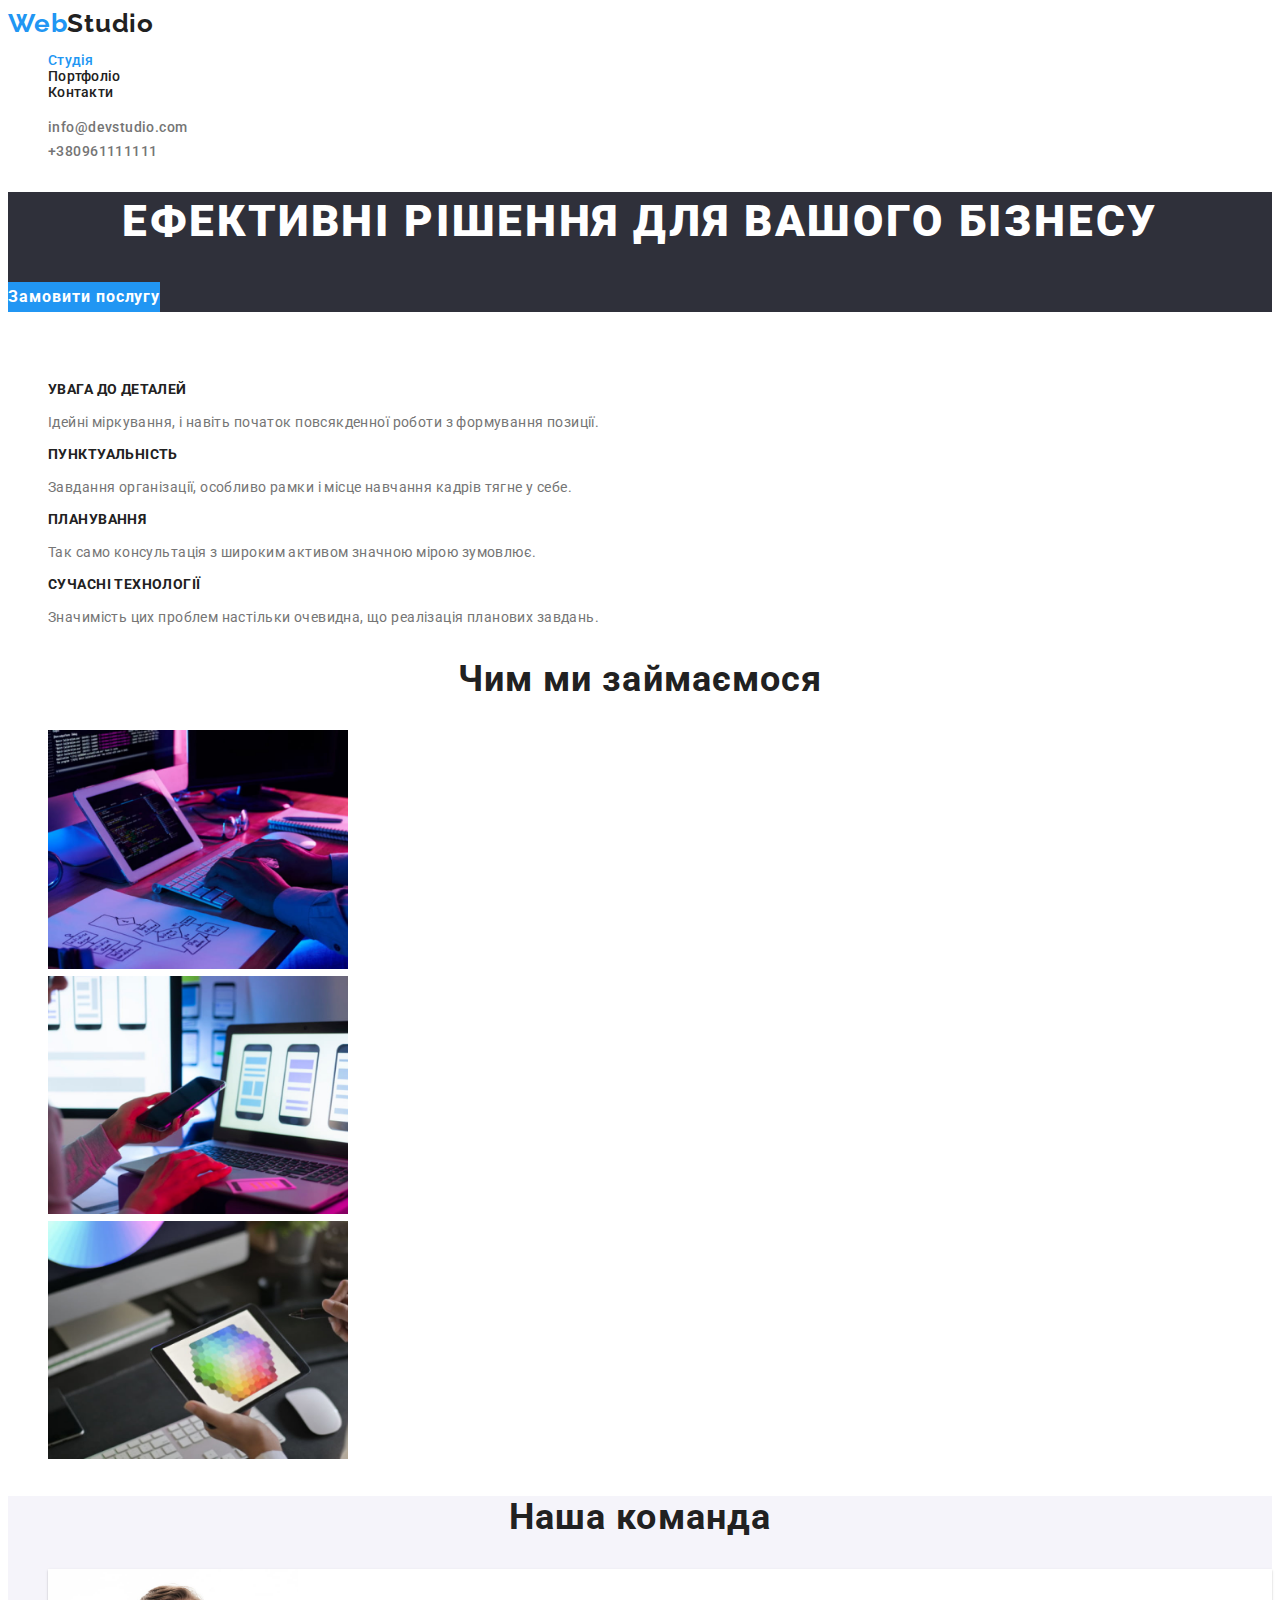
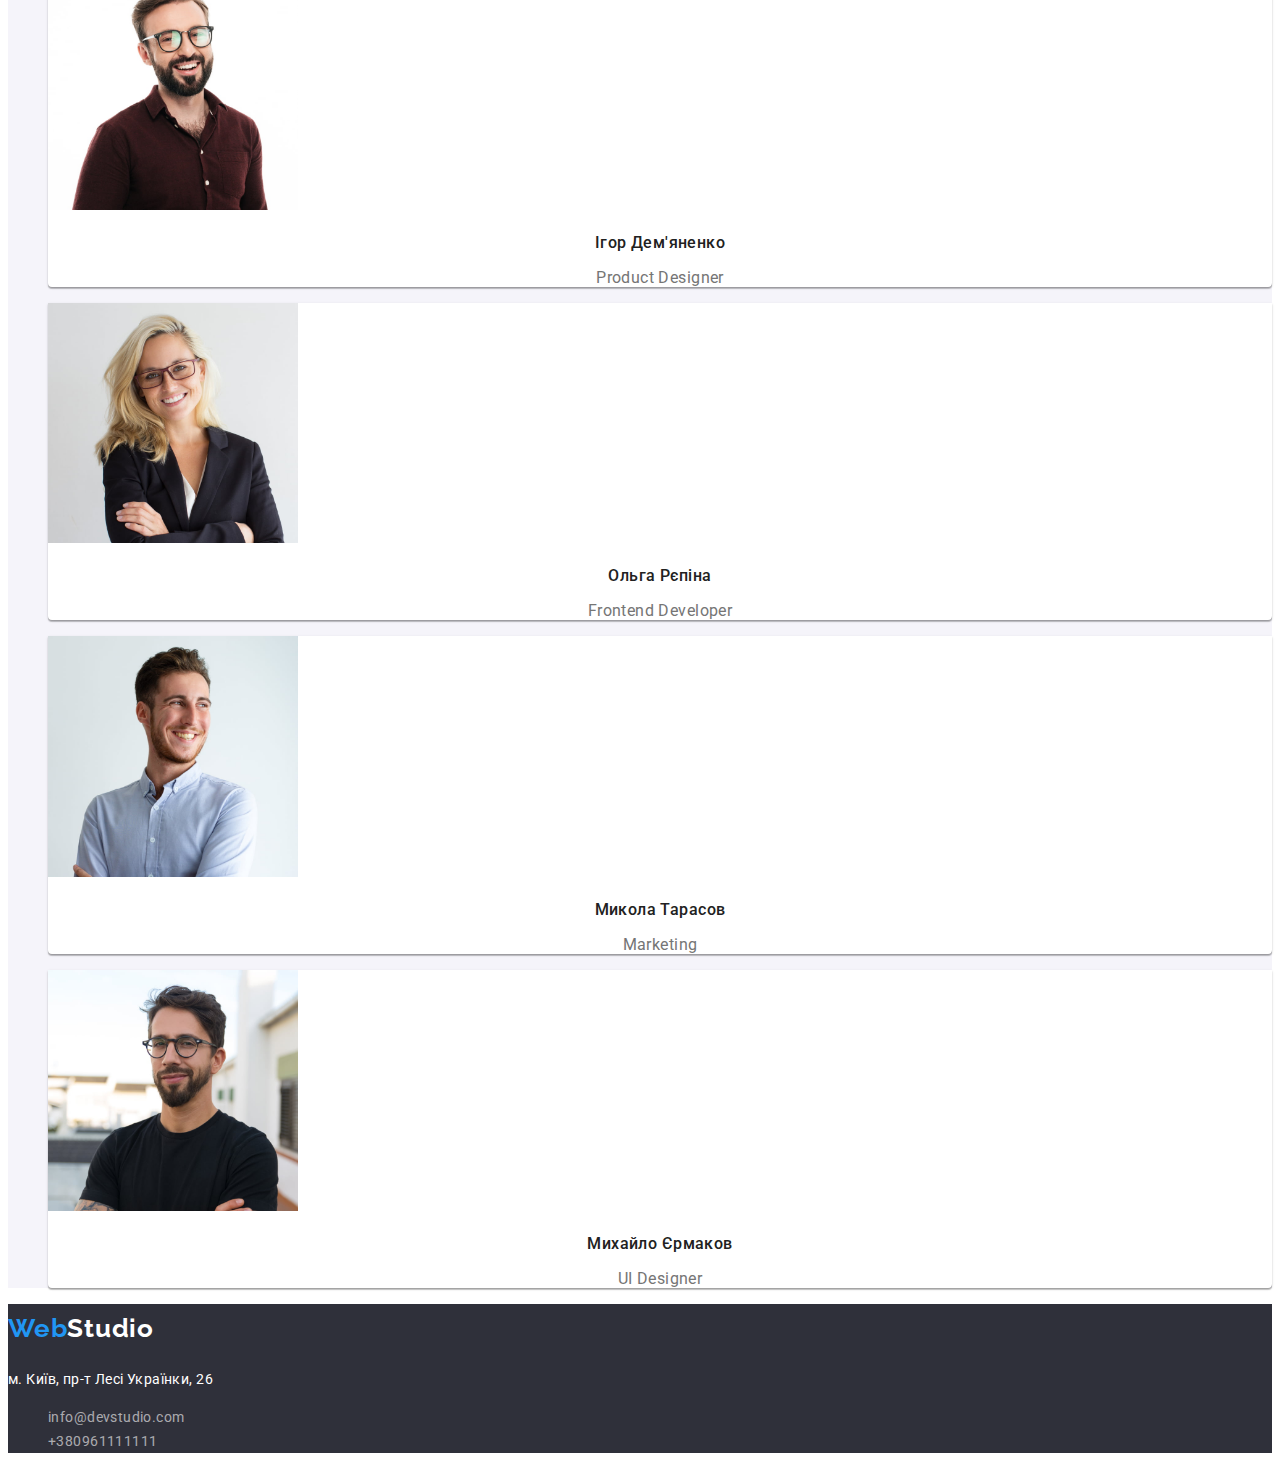
==== index.html @ 089029b8 "Initial commit" ====
<!DOCTYPE html>
<html lang="uk">
<head>
    <meta charset="UTF-8">
    <meta http-equiv="X-UA-Compatible" content="IE=edge">
    <meta name="viewport" content="width=device-width, initial-scale=1.0">
    <link rel="stylesheet" href="./css/styles.css">
    <link rel="preconnect" href="https://fonts.googleapis.com" />
    <link rel="preconnect" href="https://fonts.gstatic.com" crossorigin />
    <link
      href="https://fonts.googleapis.com/css2?family=Raleway:wght@700&family=Roboto:wght@400;500;700;900&display=swap"
      rel="stylesheet"/>
    <title>WebStudio</title>
</head>
<body class="page">
    <!--шапка сторінки-->
<header class="header">
    <nav class="main-nav">
    <a class="logo links" href="./index.html"><span class="logo-span links">Web</span>Studio</a>

    <!-- верхнє меню-->
    <ul class="list link">
     <li class="list-item"><a class="list-item-link-s" href="./index.html">Студія</a></li>   
     <li class="list-item"><a class="list-item-link" href="./portfolio.html">Портфоліо</a></li>  
     <li class="list-item"><a class="list-item-link" href="">Контакти</a></li>  
    </ul>
    </nav>
    <ul class="list link">
        <li><a class="mail" href="mailto:info@devstudio.com">info@devstudio.com</a></li>
        <li><a class="tel" href="tel:+380961111111">+380961111111</a></li>
    </ul>
</header>
   <!-- замовити послугу-->
<main>
    <section class="hero">
            <h1 class="main-title">Ефективні рішення для вашого бізнесу</h1>
            <button class="btn-hero" type="button">Замовити послугу</button>
    </section>
   
   <!-- плюси-->
   <section class="benefits">
    <h2 class="section-title">Плюси</h2>
   <ul class="list">
    <li class="list-item">
        <h3 class="benefits-title">УВАГА ДО ДЕТАЛЕЙ</h3>
        <p class="text">Ідейні міркування, і навіть початок повсякденної роботи з формування позиції.</p></li>  
    <li class="list-item">
        <h3 class="benefits-title">ПУНКТУАЛЬНІСТЬ</h3>
        <p class="text">Завдання організації, особливо рамки і місце навчання кадрів тягне у себе.</p></li>  
    <li class="list-item">
        <h3 class="benefits-title">ПЛАНУВАННЯ</h3>
        <p class="text">Так само консультація з широким активом значною мірою зумовлює.</p></li> 
    <li class="list-item">
        <h3 class="benefits-title">СУЧАСНІ ТЕХНОЛОГІЇ</h3>
        <p class="text">Значимість цих проблем настільки очевидна, що реалізація планових завдань.</p></li> 
   </ul>
   </section>
   <!-- чим ми займаємося-->
   <section class="work">
    <h2 class="work-title">Чим ми займаємося</h2>
    <ul class="list">
        <li class="list-img"><img src="./images/image(11).jpg" alt="Технології тест-дизайну" width="300"></li>
        <li class="list-img"><img src="./images/image(22).jpg" alt="Мобільні додатки" width="300"></li>
        <li class="list-img"><img src="./images/image(33).jpg" alt="Веб-дизайн" width="300"></li>
    </ul>
   </section>

   <!--наша команда-->
   <section class="team">
   <h2 class="team-title">Наша команда</h2>
   <ul class="list">
    <li class="list-item-team"><img src="./images/image(3).jpg" alt="Product Designer" width="250">
        <h3 class="name">Ігор Дем'яненко</h3>
        <p class="specialty" lang="en">Product Designer</p>
    </li>
    <li class="list-item-team"><img src="./images/image(4).jpg" alt="Frontend Developer" width="250">
        <h3 class="name">Ольга Рєпіна</h3>
        <p class="specialty" lang="en">Frontend Developer</p>
    </li>
    <li class="list-item-team"><img src="./images/image(5).jpg" alt="Marketing" width="250">
        <h3 class="name">Микола Тарасов</h3>
        <p class="specialty" lang="en">Marketing</p>
    </li>
    <li class="list-item-team"><img src="./images/image(6).jpg" alt="UI Designer" width="250">
        <h3 class="name">Михайло Єрмаков</h3>
        <p class="specialty" lang="en">UI Designer</p>
    </li>
   </ul>
   </section>
</main>

   <footer class="footer">
    <a class="logo-footer links" href="./index.html"><span class="logo-span links">Web</span>Studio</a>
    <address class="address">
        <p class="address-map"> м. Київ, пр-т Лесі Українки, 26</p>
    <ul class="list footer">
        <li><a class="mail-footer links" href="mailto:info@devstudio.com">info@devstudio.com</a></li>
        <li><a class="tel-footer links" href="tel:+380961111111">+380961111111</a></li>
    </ul>
   </address>
   </footer>
   
</body>
</html>
---- css/styles.css ----
:root {
    /* Fonts */
    --main-font: "Roboto", sans-serif;
    --secondary-font: "Raleway", sans-serif;


    /* Text colors */
    --main-txt-cl: #757575;
    --main-title-cl: #212121;
    --light-txt-cl: #ffffff99;
    --span-txt-cl: #2196F3;
    --hero-txt-cl: #ffffff;
    --poster-txt-cl: #212121;
    --footer-txt-cl: rgba(255, 255, 255, 0.6);

    /* Background colors */
    --main-bg-cl: #2F303A;
    --span-bg-cl: #2196F3;
    --light-bg-cl: #F5F4FA;
    --card-bg-cl: #ffffff;
    --body-bg-cl: #F5F5F5;

    /* Other */

}

.page {
    font-family: var(--main-font);
    color: var(--main-txt-cl);
    font-size: 14px;
    line-height: calc(24 / 14);
    letter-spacing: 0.03em;
    text-decoration: none;
}

/* шапка сторінки */
.main-nav {
    font-weight: 500;
    font-size: 14px;
    line-height: 1.14;
    letter-spacing: 0.02em;
    color: var(--main-title-cl);
}

.logo {
    font-family: var(--secondary-font);
    font-weight: 700;
    font-size: 26px;
    line-height: 1.19;
    letter-spacing: 0.03em;
    color: var(--main-title-cl);
}

.logo-span {
    text-decoration: none;
    color: var(--span-txt-cl);
}

.link {
    text-decoration: none;
}

/* верхнє меню */
.list-nav {
    font-weight: 500;
    line-height: 1.14;
    letter-spacing: 0.02em;
}

.links {
    text-decoration: none;
}

.list-item-link {
    text-decoration: none;
    color: var(--main-title-cl);
}

.list-item-link-p {
    text-decoration: none;
    color: var(--span-txt-cl);
}

.list-item-link-s {
    text-decoration: none;
    color: var(--span-txt-cl);
}
.mail,
.tel {
    text-decoration: none;
    font-weight: 500;
    color: var(--main-txt-cl);
}

.mail:hover,
.mail:focus {
    color: var(--span-txt-cl);
}
.tel:hover,
.tel:focus {
    color: var(--span-txt-cl);
}

.current {
    color: var(--accent-txt-cl);
}

/* замовити послугу */
.hero {
    background-color: var(--main-bg-cl);
}

.main-title {
    font-weight: 900;
    font-size: 44px;
    line-height: 1.36;
    letter-spacing: 0.06em;
    text-align: center;
    text-transform: uppercase;
    color: var(--hero-txt-cl);
    cursor: pointer;
}

.btn-hero {
    background-color: var(--span-bg-cl);
    color: var(--hero-txt-cl);
    font-family: inherit;
    padding: 0;
    border: 0;
    font-weight: 700;
    font-size: 16px;
    line-height: 1.88;
    letter-spacing: 0.06em;
}

.btn:hover,
.btn:focus {
    background-color: var(--span-bg-cl);
}

/* плюси */
.benefits {
    text-transform: uppercase;
    color: var(--main-title-cl);
    background-color: var(--card-bg-cl);
}

.section-title {
    white-space: nowrap;
    clip-path: inset(100%);
    clip: rect(0 0 0 0);
    overflow: hidden;
}

.list-item {
    list-style-type: none;
}

.benefits-title {
    color: var(--main-title-cl);
    font-weight: 700;
    font-size: 14px;
    line-height: 1.14;
    letter-spacing: 0.03em;
    text-transform: uppercase;
}

.text {
    line-height: 1.5;
    letter-spacing: 0.03em;
    text-transform: none;
    color: var(--main-txt-cl);
}

/* чим ми займаємося */

.work-title {
    color: var(--main-title-cl);
    font-weight: 700;
    font-size: 36px;
    line-height: 1.17;
    text-align: center;
    letter-spacing: 0.03em;

}

/* наша команда */
.team {
    background-color: var(--light-bg-cl);
}

.team-title {
    color: var(--main-title-cl);
    font-weight: 700;
    font-size: 36px;
    line-height: 1.19;
    text-align: center;
    letter-spacing: 0.03em;
}

.list-item-team {
    box-shadow: 0px 1px 3px rgba(0, 0, 0, 0.12), 0px 1px 1px rgba(0, 0, 0, 0.14),
        0px 2px 1px rgba(0, 0, 0, 0.2);
    border-radius: 0px 0px 4px 4px;
    background-color: var(--card-bg-cl);
}

.name {
    color: var(--main-title-cl);
    font-weight: 500;
    font-size: 16px;
    line-height: 1.19;
    text-align: center;
}

.specialty {
    color: var(--main-txt-cl);
    font-size: 16px;
    text-align: center;
    line-height: 1.19;
}

/* footer*/
.footer {
    background-color: var(--main-bg-cl);
}

.logo-footer {
    color: var(--hero-txt-cl);
    font-family: var(--secondary-font);
    font-weight: 700;
    font-size: 26px;
    line-height: 1.9;
    letter-spacing: 0.03em;
}

.logo-span {
    color: var(--span-txt-cl);
}

.address {
    font-style: normal;
}

.list {
    list-style-type: none;
    text-decoration: none;
    color: var(--main-txt-cl);
}

.address-map {
    color: var(--hero-txt-cl);
}

.mail-footer,
.tel-footer {
    color: var(--footer-txt-cl);
}


/* Портфоліо*/

.portfolio-title {
    color: var(--main-title-cl);
    font-weight: 700;
    font-size: 18px;
    line-height: 2;
    letter-spacing: 0.06em;
}

.portfolio-card-txt {
    color: var(--main-txt-cl);
    font-size: 16px;
    line-height: 1.63;
    letter-spacing: 0.03em;
}

.portolio-btn {
    color: var(--poster-txt-cl);
    background-color: var(--light-bg-cl);
    border: none;
    font-family: inherit;
    line-height: 1.63;
    font-weight: 500;
    font-size: 16px;
    text-align: center;
    cursor: pointer;
    border: none;
}

.portolio-btn:hover,
.portolio-btn:focus {
    color: var(--hero-txt-cl);
    background-color: var(--span-bg-cl);
}

.link {
    text-decoration: none;
}
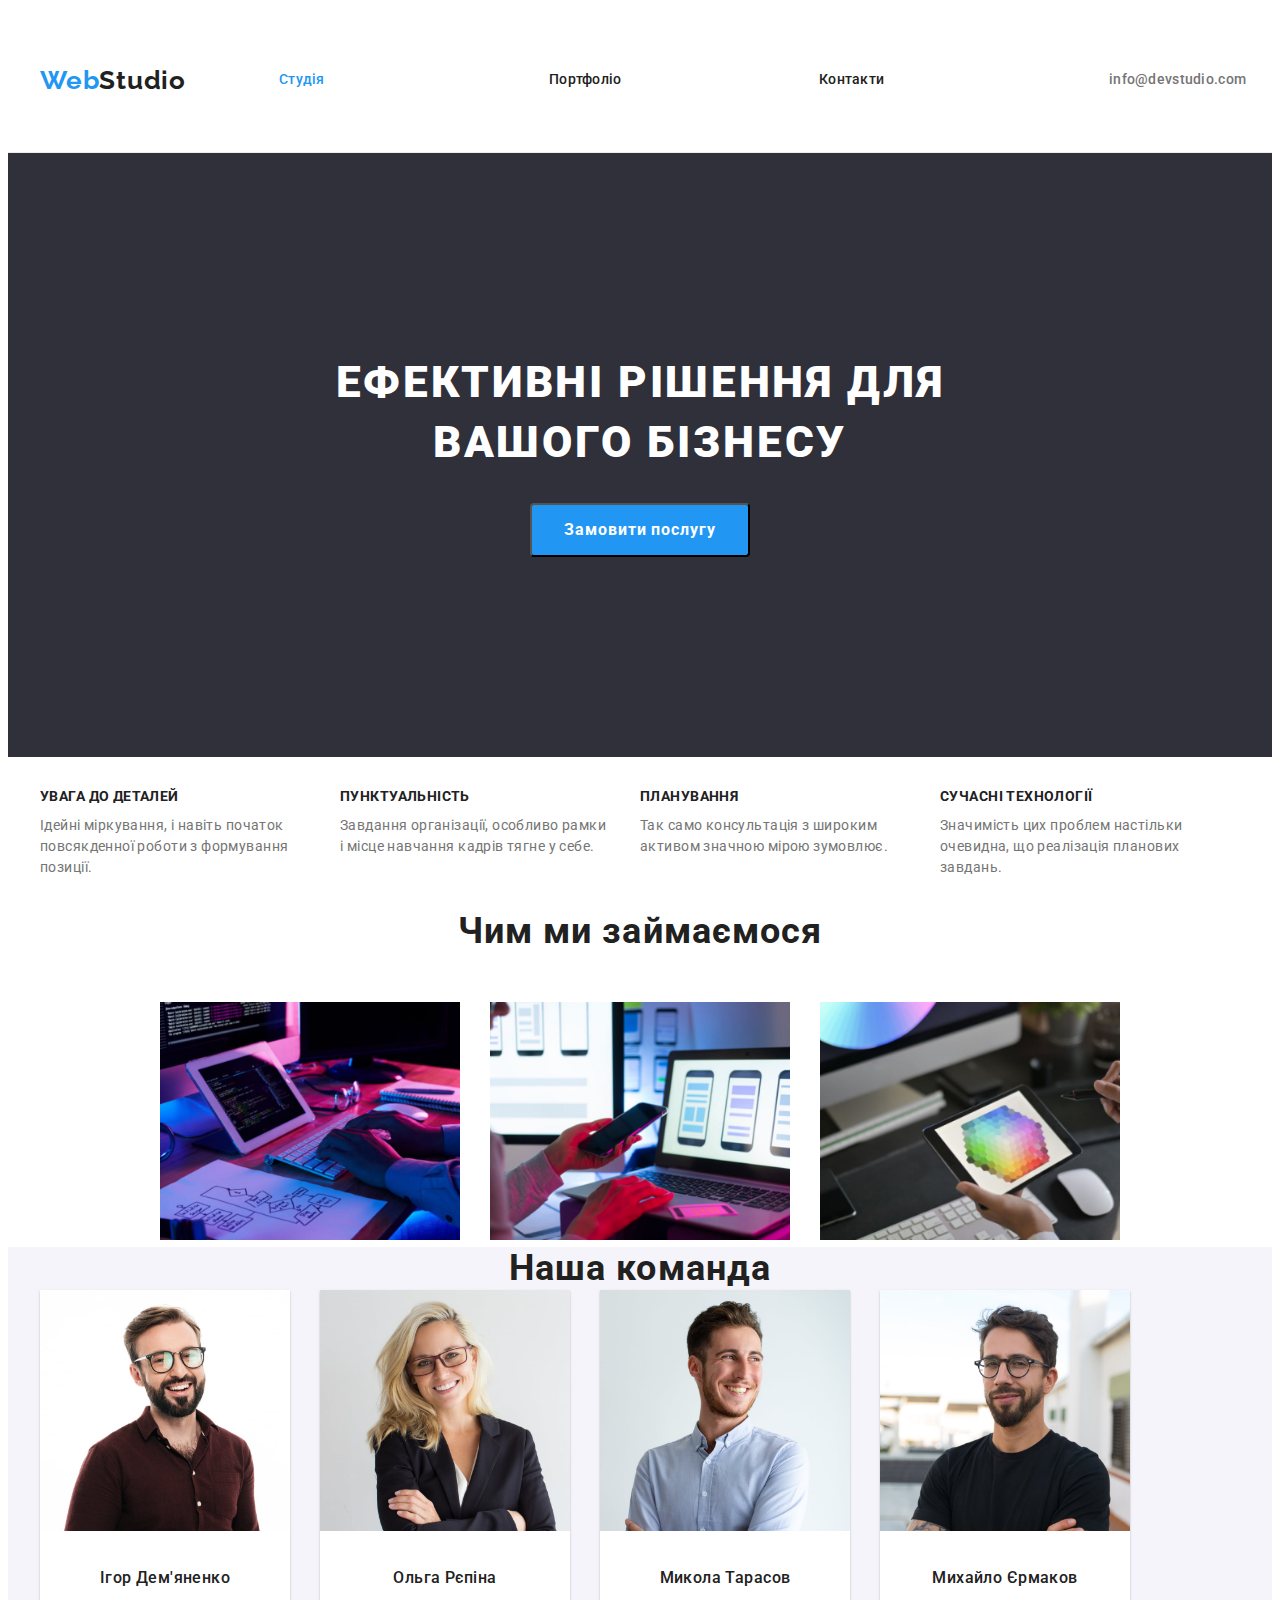
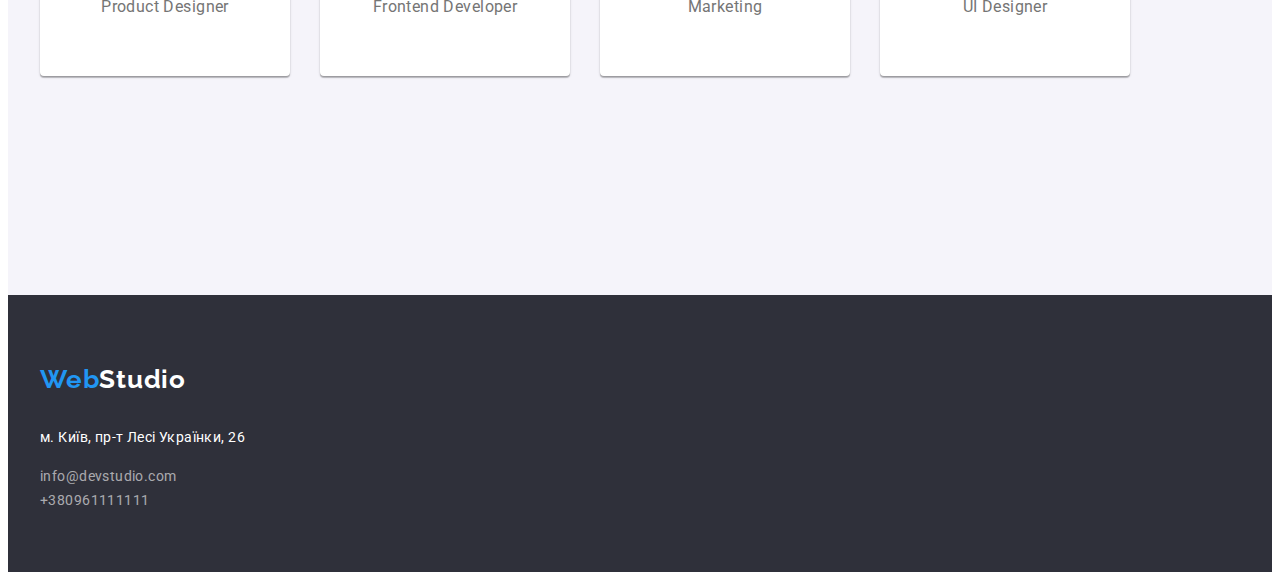
==== commit 0f5b4dba: "Add files via upload" ====
--- a/index.html
+++ b/index.html
@@ -15,32 +15,37 @@
 <body class="page">
     <!--шапка сторінки-->
 <header class="header">
+    <div class="container header-container">
     <nav class="main-nav">
-    <a class="logo links" href="./index.html"><span class="logo-span links">Web</span>Studio</a>
+    <a class="logo link" href="./index.html"><span class="logo-span link">Web</span>Studio</a>
 
     <!-- верхнє меню-->
-    <ul class="list link">
+    <ul class="list-nav link">
      <li class="list-item"><a class="list-item-link-s" href="./index.html">Студія</a></li>   
      <li class="list-item"><a class="list-item-link" href="./portfolio.html">Портфоліо</a></li>  
      <li class="list-item"><a class="list-item-link" href="">Контакти</a></li>  
     </ul>
     </nav>
-    <ul class="list link">
+    <ul class="list link header-link">
         <li><a class="mail" href="mailto:info@devstudio.com">info@devstudio.com</a></li>
         <li><a class="tel" href="tel:+380961111111">+380961111111</a></li>
     </ul>
+    </div>
 </header>
    <!-- замовити послугу-->
 <main>
     <section class="hero">
+        <div class="container hero-container">
             <h1 class="main-title">Ефективні рішення для вашого бізнесу</h1>
             <button class="btn-hero" type="button">Замовити послугу</button>
-    </section>
+        </div>
+        </section>
    
    <!-- плюси-->
    <section class="benefits">
-    <h2 class="section-title">Плюси</h2>
-   <ul class="list">
+    <div class="container">
+    <h2 hidden>Плюси</h2>
+    <ul class="benefits-list list">
     <li class="list-item">
         <h3 class="benefits-title">УВАГА ДО ДЕТАЛЕЙ</h3>
         <p class="text">Ідейні міркування, і навіть початок повсякденної роботи з формування позиції.</p></li>  
@@ -54,50 +59,65 @@
         <h3 class="benefits-title">СУЧАСНІ ТЕХНОЛОГІЇ</h3>
         <p class="text">Значимість цих проблем настільки очевидна, що реалізація планових завдань.</p></li> 
    </ul>
+   </div>
    </section>
    <!-- чим ми займаємося-->
    <section class="work">
+    <div class="container">
     <h2 class="work-title">Чим ми займаємося</h2>
-    <ul class="list">
+    <ul class="work-list list">
         <li class="list-img"><img src="./images/image(11).jpg" alt="Технології тест-дизайну" width="300"></li>
         <li class="list-img"><img src="./images/image(22).jpg" alt="Мобільні додатки" width="300"></li>
         <li class="list-img"><img src="./images/image(33).jpg" alt="Веб-дизайн" width="300"></li>
     </ul>
+    </div>
    </section>
 
    <!--наша команда-->
    <section class="team">
+   <div class="container team-container">
    <h2 class="team-title">Наша команда</h2>
-   <ul class="list">
+   <ul class="team-list list">
     <li class="list-item-team"><img src="./images/image(3).jpg" alt="Product Designer" width="250">
+    <div class="card">
         <h3 class="name">Ігор Дем'яненко</h3>
         <p class="specialty" lang="en">Product Designer</p>
+    </div>
     </li>
     <li class="list-item-team"><img src="./images/image(4).jpg" alt="Frontend Developer" width="250">
+    <div class="card">
         <h3 class="name">Ольга Рєпіна</h3>
         <p class="specialty" lang="en">Frontend Developer</p>
+    </div>
     </li>
     <li class="list-item-team"><img src="./images/image(5).jpg" alt="Marketing" width="250">
+    <div class="card">
         <h3 class="name">Микола Тарасов</h3>
         <p class="specialty" lang="en">Marketing</p>
+    </div>
     </li>
     <li class="list-item-team"><img src="./images/image(6).jpg" alt="UI Designer" width="250">
+    <div class="card">
         <h3 class="name">Михайло Єрмаков</h3>
         <p class="specialty" lang="en">UI Designer</p>
+    </div>
     </li>
    </ul>
+   </div>
    </section>
 </main>
 
    <footer class="footer">
-    <a class="logo-footer links" href="./index.html"><span class="logo-span links">Web</span>Studio</a>
+    <div class="container footer-container">
+    <a class="logo-footer link" href="./index.html"><span class="logo-span link">Web</span>Studio</a>
     <address class="address">
         <p class="address-map"> м. Київ, пр-т Лесі Українки, 26</p>
-    <ul class="list footer">
-        <li><a class="mail-footer links" href="mailto:info@devstudio.com">info@devstudio.com</a></li>
-        <li><a class="tel-footer links" href="tel:+380961111111">+380961111111</a></li>
+    <ul class="list-footer">
+        <li><a class="mail-footer link" href="mailto:info@devstudio.com">info@devstudio.com</a></li>
+        <li><a class="tel-footer link" href="tel:+380961111111">+380961111111</a></li>
     </ul>
    </address>
+   </div>
    </footer>
    
 </body>
--- a/css/styles.css
+++ b/css/styles.css
@@ -23,6 +23,17 @@
     /* Other */
 
 }
+/* Reset and General styles */
+h1,
+h2,
+h3,
+h4,
+p,
+ul {
+margin-top: 0;
+margin-bottom: 0;
+padding: 0;
+}
 
 .page {
     font-family: var(--main-font);
@@ -33,13 +44,32 @@
     text-decoration: none;
 }
 
+
 /* шапка сторінки */
+.header {
+    border-bottom: 1px solid #ECECEC;
+}
+
+.container {
+    width: 1200px;
+    padding: 0 15px 0 15px;
+    margin-left: auto;
+    margin-right: auto;
+}
+.header-container {
+    display: flex;
+    align-items: center;
+}
 .main-nav {
     font-weight: 500;
     font-size: 14px;
     line-height: 1.14;
     letter-spacing: 0.02em;
     color: var(--main-title-cl);
+    display: flex;
+    align-items: center;
+    margin-right: auto;
+    margin-left: 0;
 }
 
 .logo {
@@ -65,31 +95,66 @@
     font-weight: 500;
     line-height: 1.14;
     letter-spacing: 0.02em;
-}
-
-.links {
-    text-decoration: none;
-}
-
-.list-item-link {
-    text-decoration: none;
-    color: var(--main-title-cl);
-}
-
-.list-item-link-p {
-    text-decoration: none;
-    color: var(--span-txt-cl);
-}
-
-.list-item-link-s {
-    text-decoration: none;
-    color: var(--span-txt-cl);
-}
+    display: flex;
+    min-width: 45px;
+    margin-left: 93px;
+    margin-right: auto;
+}
+.list-nav link {
+    margin-right: 50px;
+}
+
+.header-link {
+    display: flex;
+    margin-right: 50px;
+}
+.list-item-link,
+.list-item-link-p,
+.list-item-link-s,
 .mail,
 .tel {
+  display: block;
+  padding-top: 32px;
+  padding-bottom: 32px;
+}
+
+.list {
+    list-style-type: none;
+}
+.list-item {
+    padding-top: 32px;
+    padding-bottom: 32px;
+}
+.list-item-link {
+    text-decoration: none;
+    color: var(--main-title-cl);
+    display: block;
+    align-items: center;
+}
+
+.list-item-link-p {
+    text-decoration: none;
+    color: var(--span-txt-cl);
+    display: block;
+    align-items: center;
+}
+
+.list-item-link-s {
+    text-decoration: none;
+    color: var(--span-txt-cl);
+    display: block;
+    align-items: center;
+}
+.mail,
+.tel {
     text-decoration: none;
     font-weight: 500;
     color: var(--main-txt-cl);
+    line-height: 1.14;
+    letter-spacing: 0.02em;
+    display: flex;
+    align-items: center;
+    margin: 20px;
 }
 
 .mail:hover,
@@ -106,8 +171,22 @@
 }
 
 /* замовити послугу */
+
+.section {
+    padding: 94px 0;
+    width: 100%;
+}
+
 .hero {
     background-color: var(--main-bg-cl);
+    padding-top: 200px;
+    padding-bottom: 200px;
+}
+
+.hero-container {
+    display: flex;
+    text-align: center;
+    flex-direction: column;
 }
 
 .main-title {
@@ -119,18 +198,30 @@
     text-transform: uppercase;
     color: var(--hero-txt-cl);
     cursor: pointer;
+    margin-top: 0;
+    margin-bottom: 30px;
+    width: 696px;
+    margin-left: auto;
+    margin-right: auto;
 }
 
 .btn-hero {
     background-color: var(--span-bg-cl);
     color: var(--hero-txt-cl);
     font-family: inherit;
-    padding: 0;
-    border: 0;
     font-weight: 700;
     font-size: 16px;
     line-height: 1.88;
     letter-spacing: 0.06em;
+    display: flex;
+    align-items: center;
+    border-radius: 4px;
+    padding: 10px 32px;
+    min-width: 216px;
+    display: block;
+    margin-left: auto;
+    margin-right: auto;
+    cursor: pointer;
 }
 
 .btn:hover,
@@ -143,17 +234,16 @@
     text-transform: uppercase;
     color: var(--main-title-cl);
     background-color: var(--card-bg-cl);
-}
-
-.section-title {
-    white-space: nowrap;
-    clip-path: inset(100%);
-    clip: rect(0 0 0 0);
-    overflow: hidden;
-}
-
+    padding-bottom: 0;
+}
+
+.benefits-list {
+    display: flex;
+    gap: 30px;
+}
 .list-item {
     list-style-type: none;
+    width: 270px;
 }
 
 .benefits-title {
@@ -163,6 +253,8 @@
     line-height: 1.14;
     letter-spacing: 0.03em;
     text-transform: uppercase;
+    margin-top: 0;
+    margin-bottom: 10px;
 }
 
 .text {
@@ -173,22 +265,43 @@
 }
 
 /* чим ми займаємося */
-
-.work-title {
-    color: var(--main-title-cl);
+.work {
+    padding-top: 0;
+}
+.section-title {
     font-weight: 700;
     font-size: 36px;
     line-height: 1.17;
     text-align: center;
-    letter-spacing: 0.03em;
-
+    margin-bottom: 50px;
+}
+.img {
+    display: block;
+    max-width: 100%;
+    height: auto;
+}
+.work-list {
+    display: flex;
+    gap: 30px;
+    justify-content: center;
+}
+.work-title {
+    color: var(--main-title-cl);
+    font-weight: 700;
+    font-size: 36px;
+    line-height: 1.17;
+    text-align: center;
+    letter-spacing: 0.03em;
+    margin-bottom: 50px;
 }
 
 /* наша команда */
 .team {
     background-color: var(--light-bg-cl);
 }
-
+.team-container {
+    height: 648px;
+}
 .team-title {
     color: var(--main-title-cl);
     font-weight: 700;
@@ -197,20 +310,27 @@
     text-align: center;
     letter-spacing: 0.03em;
 }
-
+.team-list {
+    display: flex;
+    gap: 30px;
+}
 .list-item-team {
     box-shadow: 0px 1px 3px rgba(0, 0, 0, 0.12), 0px 1px 1px rgba(0, 0, 0, 0.14),
         0px 2px 1px rgba(0, 0, 0, 0.2);
     border-radius: 0px 0px 4px 4px;
     background-color: var(--card-bg-cl);
 }
-
+.card {
+        padding-top: 30px;
+        padding-bottom: 30px;
+}
 .name {
     color: var(--main-title-cl);
     font-weight: 500;
     font-size: 16px;
     line-height: 1.19;
     text-align: center;
+    margin-bottom: 10px;
 }
 
 .specialty {
@@ -218,11 +338,14 @@
     font-size: 16px;
     text-align: center;
     line-height: 1.19;
+    padding-bottom: 30px;
 }
 
 /* footer*/
 .footer {
     background-color: var(--main-bg-cl);
+    padding-top: 60px;
+    padding-bottom: 60px;
 }
 
 .logo-footer {
@@ -232,6 +355,9 @@
     font-size: 26px;
     line-height: 1.9;
     letter-spacing: 0.03em;
+    display: block;
+    padding: 0;
+    margin-bottom: 20px;
 }
 
 .logo-span {
@@ -240,9 +366,10 @@
 
 .address {
     font-style: normal;
-}
-
-.list {
+    margin-top: 20px;
+}
+
+.list-footer {
     list-style-type: none;
     text-decoration: none;
     color: var(--main-txt-cl);
@@ -250,22 +377,43 @@
 
 .address-map {
     color: var(--hero-txt-cl);
+    margin-bottom: 15px;
 }
 
 .mail-footer,
 .tel-footer {
+    margin-bottom: 9px;
     color: var(--footer-txt-cl);
 }
 
 
 /* Портфоліо*/
-
+.btn-list {
+    display: flex;
+    justify-content: center;
+    gap: 8px;
+    margin-bottom: 50px;
+}
+.cards-list {
+    display: flex;
+    flex-wrap: wrap;
+    gap: 30px;
+}
+.portfolio-card-container {
+    background: #FFFFFF;
+    border-top: 1px solid #EEEEEE;
+    border-bottom: 1px solid #EEEEEE;
+    border-left: 1px solid #EEEEEE;
+    border-right: 1px solid #EEEEEE;
+    padding: 20px 24px 20px 24px;
+}
 .portfolio-title {
     color: var(--main-title-cl);
     font-weight: 700;
     font-size: 18px;
     line-height: 2;
     letter-spacing: 0.06em;
+    margin-bottom: 4px;
 }
 
 .portfolio-card-txt {
@@ -285,7 +433,8 @@
     font-size: 16px;
     text-align: center;
     cursor: pointer;
-    border: none;
+    padding: 6px 25px;
+    cursor: pointer;
 }
 
 .portolio-btn:hover,
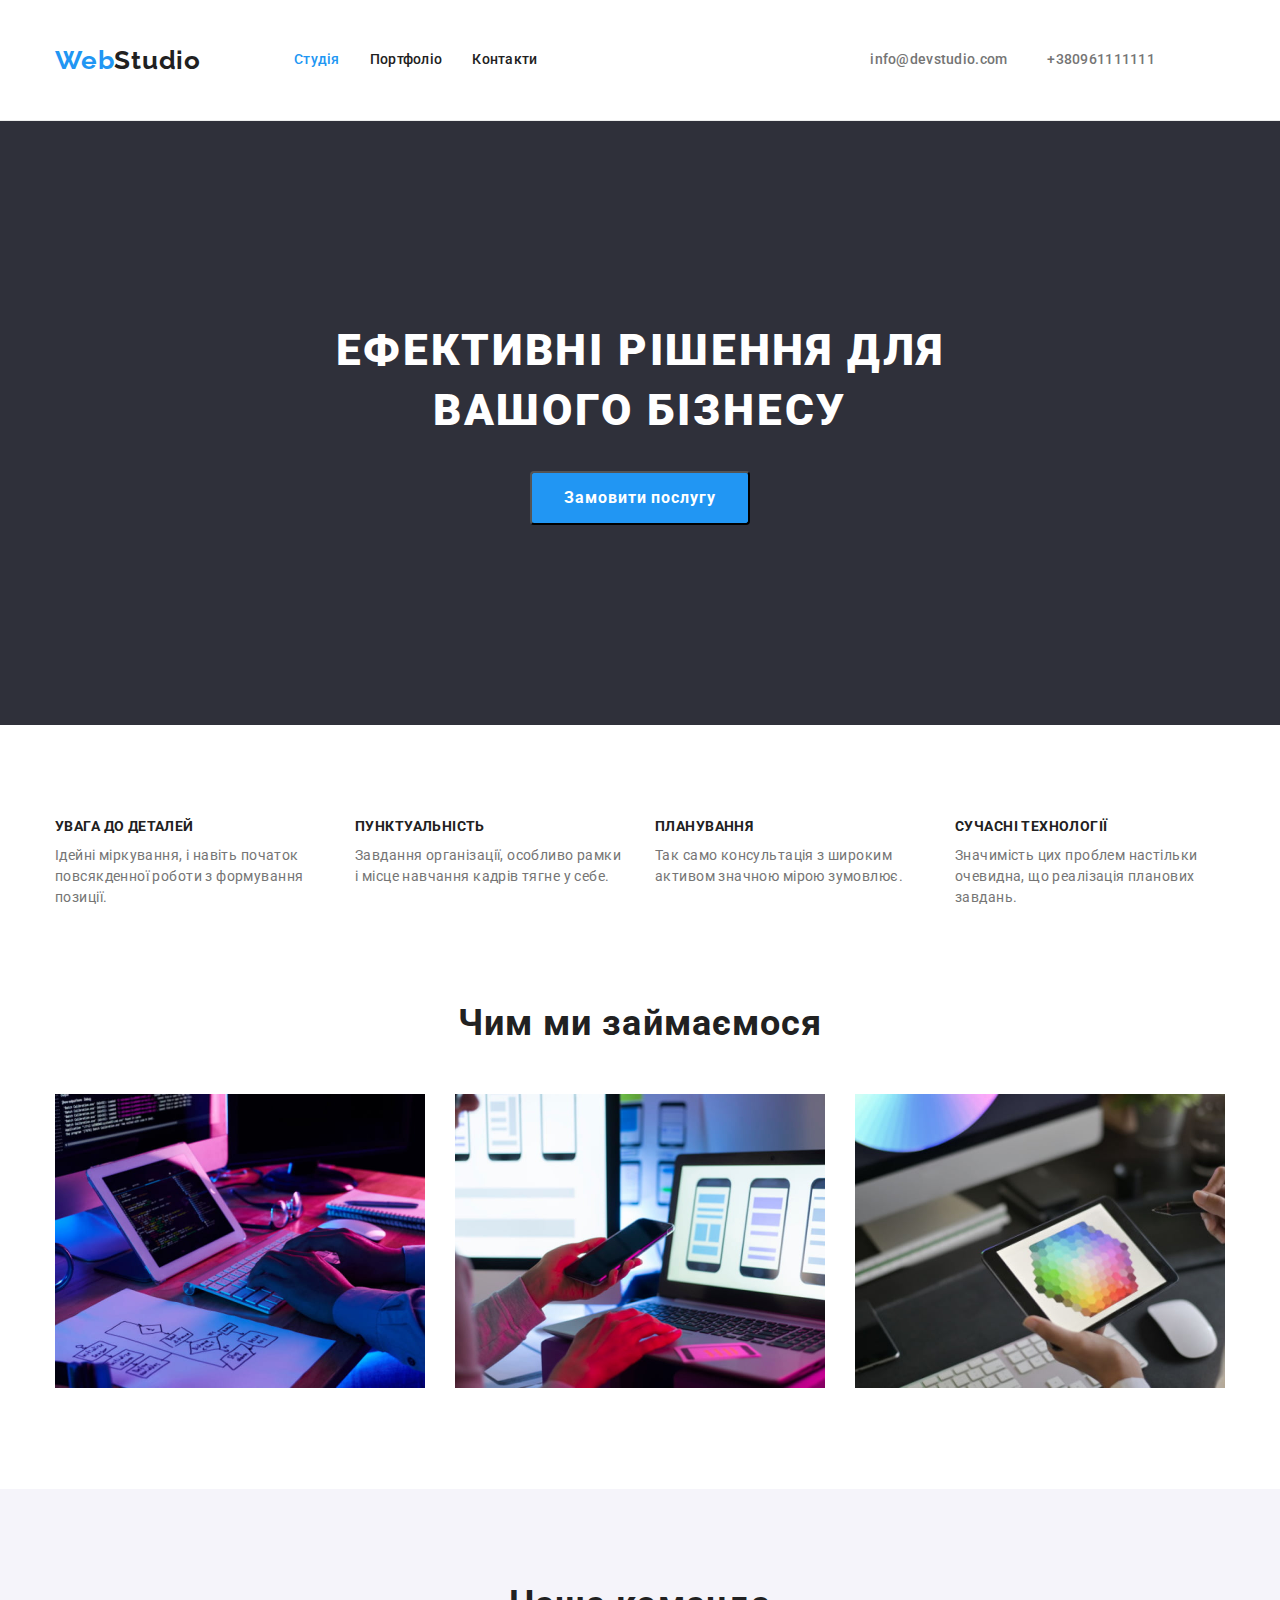
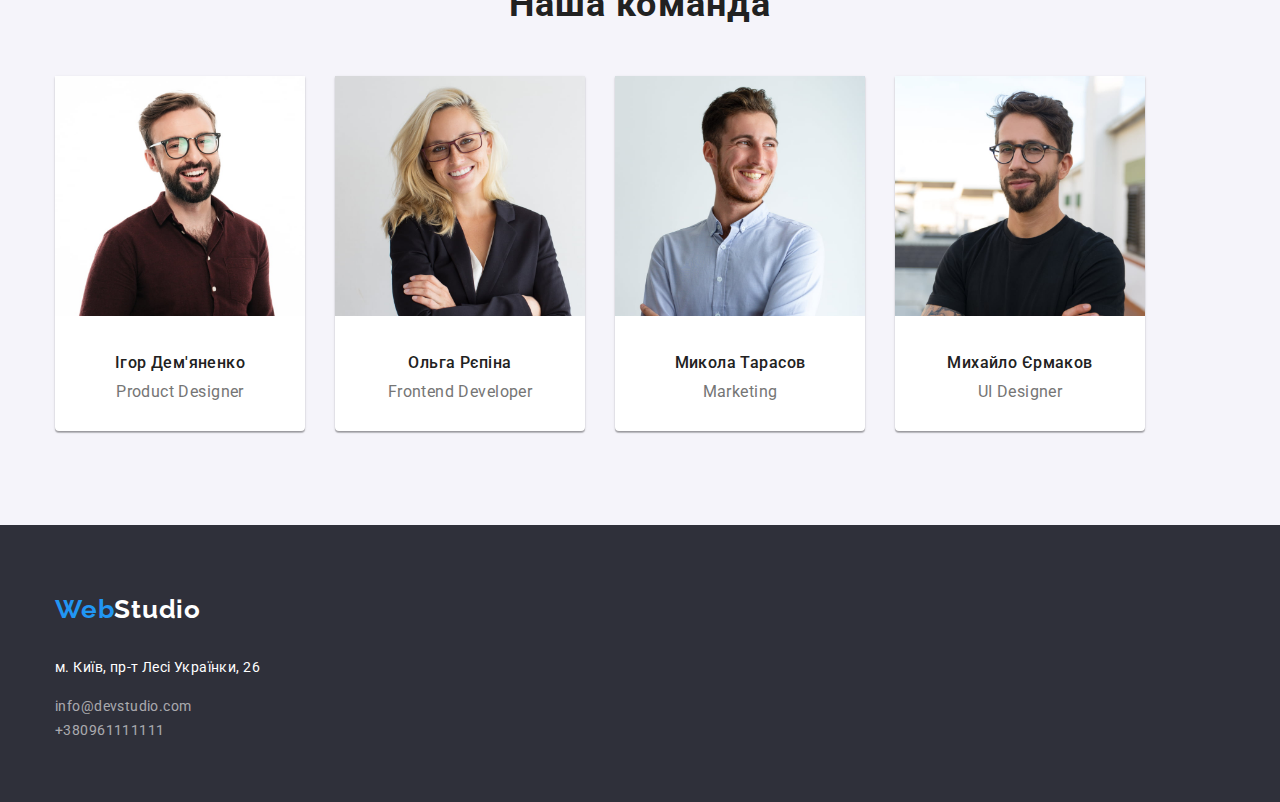
==== commit b6e01661: "Add files via upload" ====
--- a/index.html
+++ b/index.html
@@ -4,12 +4,13 @@
     <meta charset="UTF-8">
     <meta http-equiv="X-UA-Compatible" content="IE=edge">
     <meta name="viewport" content="width=device-width, initial-scale=1.0">
-    <link rel="stylesheet" href="./css/styles.css">
     <link rel="preconnect" href="https://fonts.googleapis.com" />
     <link rel="preconnect" href="https://fonts.gstatic.com" crossorigin />
     <link
       href="https://fonts.googleapis.com/css2?family=Raleway:wght@700&family=Roboto:wght@400;500;700;900&display=swap"
       rel="stylesheet"/>
+    <link rel="stylesheet" href="https://cdnjs.cloudflare.com/ajax/libs/modern-normalize/1.1.0/modern-normalize.min.css">
+    <link rel="stylesheet" href="./css/styles.css">
     <title>WebStudio</title>
 </head>
 <body class="page">
@@ -46,16 +47,16 @@
     <div class="container">
     <h2 hidden>Плюси</h2>
     <ul class="benefits-list list">
-    <li class="list-item">
+    <li class="list-item-benefits">
         <h3 class="benefits-title">УВАГА ДО ДЕТАЛЕЙ</h3>
         <p class="text">Ідейні міркування, і навіть початок повсякденної роботи з формування позиції.</p></li>  
-    <li class="list-item">
+    <li class="list-item-benefits">
         <h3 class="benefits-title">ПУНКТУАЛЬНІСТЬ</h3>
         <p class="text">Завдання організації, особливо рамки і місце навчання кадрів тягне у себе.</p></li>  
-    <li class="list-item">
+    <li class="list-item-benefits">
         <h3 class="benefits-title">ПЛАНУВАННЯ</h3>
         <p class="text">Так само консультація з широким активом значною мірою зумовлює.</p></li> 
-    <li class="list-item">
+    <li class="list-item-benefits">
         <h3 class="benefits-title">СУЧАСНІ ТЕХНОЛОГІЇ</h3>
         <p class="text">Значимість цих проблем настільки очевидна, що реалізація планових завдань.</p></li> 
    </ul>
@@ -66,9 +67,9 @@
     <div class="container">
     <h2 class="work-title">Чим ми займаємося</h2>
     <ul class="work-list list">
-        <li class="list-img"><img src="./images/image(11).jpg" alt="Технології тест-дизайну" width="300"></li>
-        <li class="list-img"><img src="./images/image(22).jpg" alt="Мобільні додатки" width="300"></li>
-        <li class="list-img"><img src="./images/image(33).jpg" alt="Веб-дизайн" width="300"></li>
+        <li class="list-img"><img src="./images/image(11).jpg" alt="Технології тест-дизайну" width="370"></li>
+        <li class="list-img"><img src="./images/image(22).jpg" alt="Мобільні додатки" width="370"></li>
+        <li class="list-img"><img src="./images/image(33).jpg" alt="Веб-дизайн" width="370"></li>
     </ul>
     </div>
    </section>
--- a/css/styles.css
+++ b/css/styles.css
@@ -96,13 +96,10 @@
     line-height: 1.14;
     letter-spacing: 0.02em;
     display: flex;
-    min-width: 45px;
     margin-left: 93px;
     margin-right: auto;
 }
-.list-nav link {
-    margin-right: 50px;
-}
+
 
 .header-link {
     display: flex;
@@ -116,20 +113,21 @@
   display: block;
   padding-top: 32px;
   padding-bottom: 32px;
+  gap: 30px;
 }
 
 .list {
     list-style-type: none;
 }
 .list-item {
-    padding-top: 32px;
-    padding-bottom: 32px;
+    list-style-type: none;
 }
 .list-item-link {
     text-decoration: none;
     color: var(--main-title-cl);
     display: block;
     align-items: center;
+    margin-right: 30px;
 }
 
 .list-item-link-p {
@@ -137,6 +135,7 @@
     color: var(--span-txt-cl);
     display: block;
     align-items: center;
+    margin-right: 30px;
 }
 
 .list-item-link-s {
@@ -144,6 +143,7 @@
     color: var(--span-txt-cl);
     display: block;
     align-items: center;
+    margin-right: 30px;
 }
 .mail,
 .tel {
@@ -183,11 +183,6 @@
     padding-bottom: 200px;
 }
 
-.hero-container {
-    display: flex;
-    text-align: center;
-    flex-direction: column;
-}
 
 .main-title {
     font-weight: 900;
@@ -234,14 +229,15 @@
     text-transform: uppercase;
     color: var(--main-title-cl);
     background-color: var(--card-bg-cl);
-    padding-bottom: 0;
+    padding-top: 94px;
+    padding-bottom: 94px;
 }
 
 .benefits-list {
     display: flex;
     gap: 30px;
 }
-.list-item {
+.list-item-benefits {
     list-style-type: none;
     width: 270px;
 }
@@ -266,7 +262,7 @@
 
 /* чим ми займаємося */
 .work {
-    padding-top: 0;
+    padding-bottom: 94px;
 }
 .section-title {
     font-weight: 700;
@@ -297,11 +293,11 @@
 
 /* наша команда */
 .team {
+    padding-top: 94px;
+    padding-bottom: 94px;
     background-color: var(--light-bg-cl);
 }
-.team-container {
-    height: 648px;
-}
+
 .team-title {
     color: var(--main-title-cl);
     font-weight: 700;
@@ -309,6 +305,7 @@
     line-height: 1.19;
     text-align: center;
     letter-spacing: 0.03em;
+    margin-bottom: 50px;
 }
 .team-list {
     display: flex;
@@ -321,8 +318,8 @@
     background-color: var(--card-bg-cl);
 }
 .card {
-        padding-top: 30px;
-        padding-bottom: 30px;
+    padding-top: 30px;
+    padding-bottom: 30px;
 }
 .name {
     color: var(--main-title-cl);
@@ -338,7 +335,6 @@
     font-size: 16px;
     text-align: center;
     line-height: 1.19;
-    padding-bottom: 30px;
 }
 
 /* footer*/
@@ -366,7 +362,6 @@
 
 .address {
     font-style: normal;
-    margin-top: 20px;
 }
 
 .list-footer {
@@ -388,6 +383,10 @@
 
 
 /* Портфоліо*/
+.portfolio {
+    padding-top: 94px;
+    padding-bottom: 94px;
+}
 .btn-list {
     display: flex;
     justify-content: center;
@@ -401,7 +400,7 @@
 }
 .portfolio-card-container {
     background: #FFFFFF;
-    border-top: 1px solid #EEEEEE;
+    border-top: none;
     border-bottom: 1px solid #EEEEEE;
     border-left: 1px solid #EEEEEE;
     border-right: 1px solid #EEEEEE;
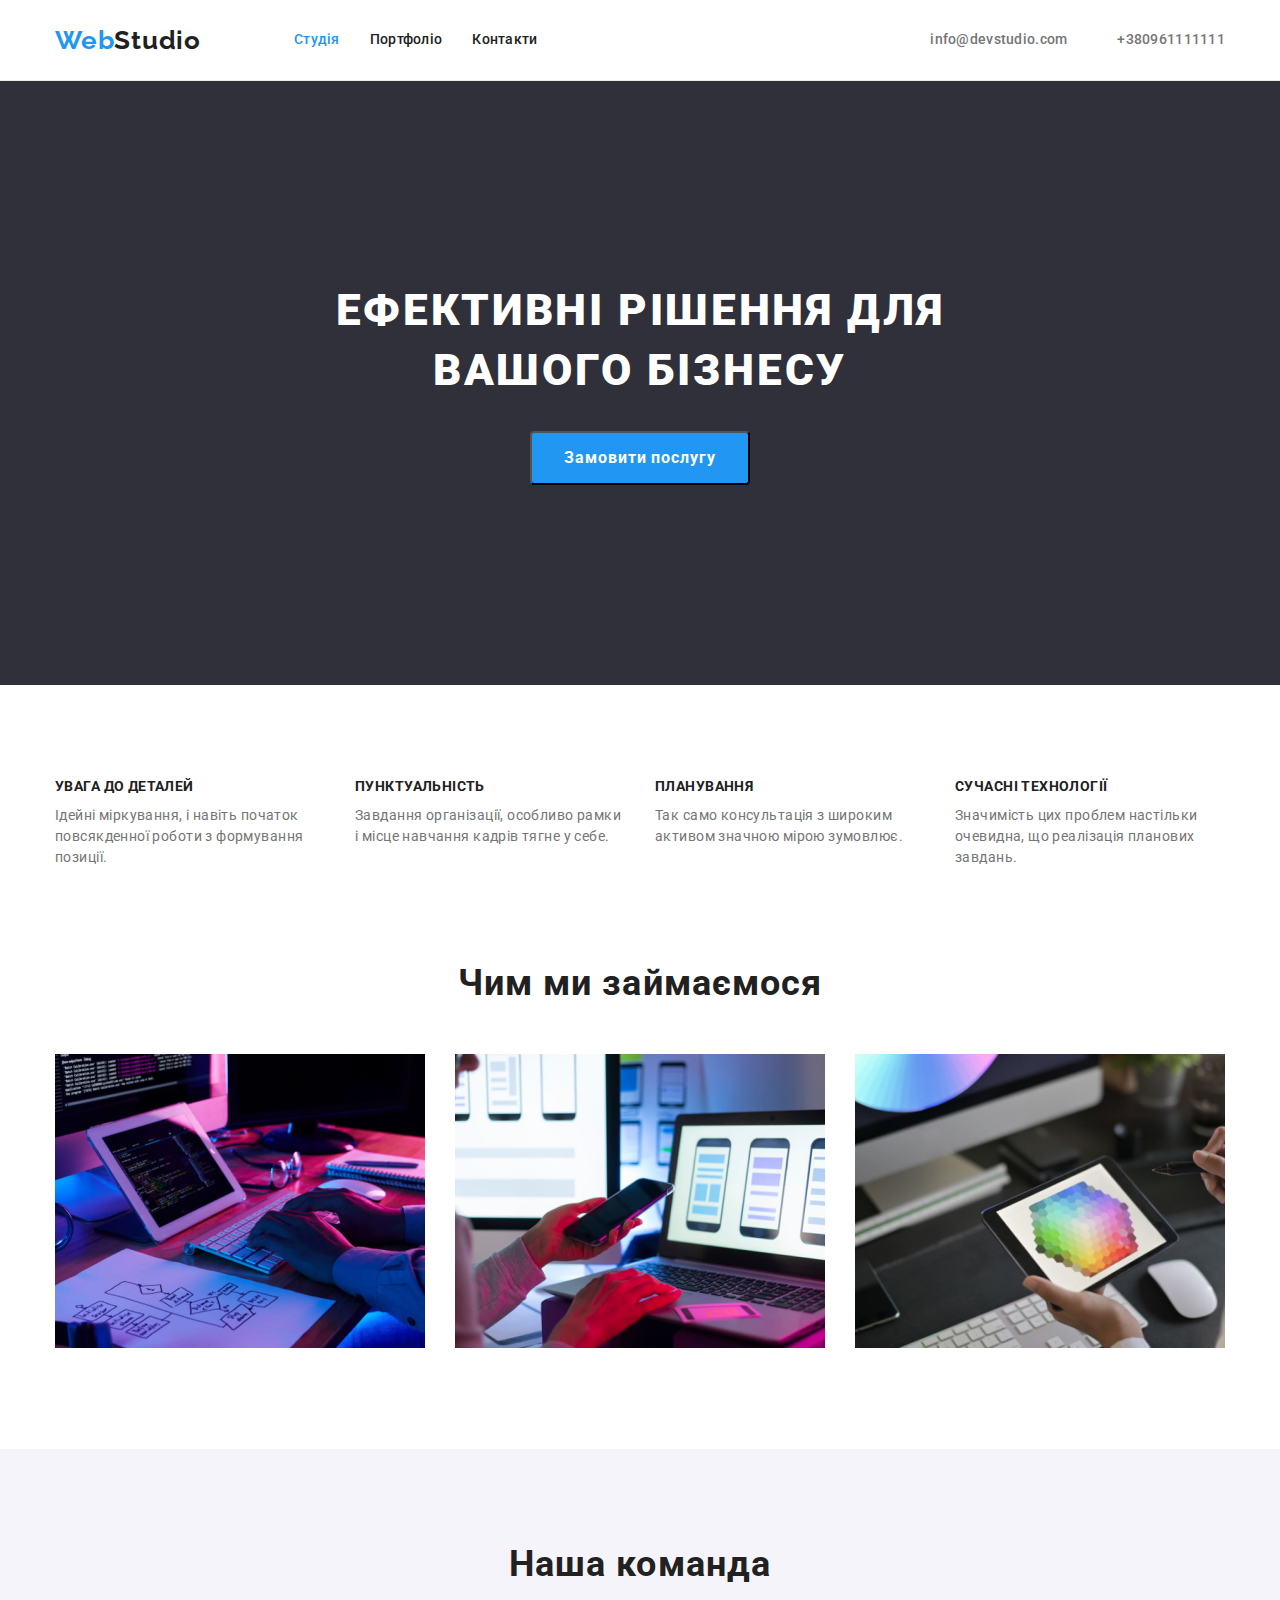
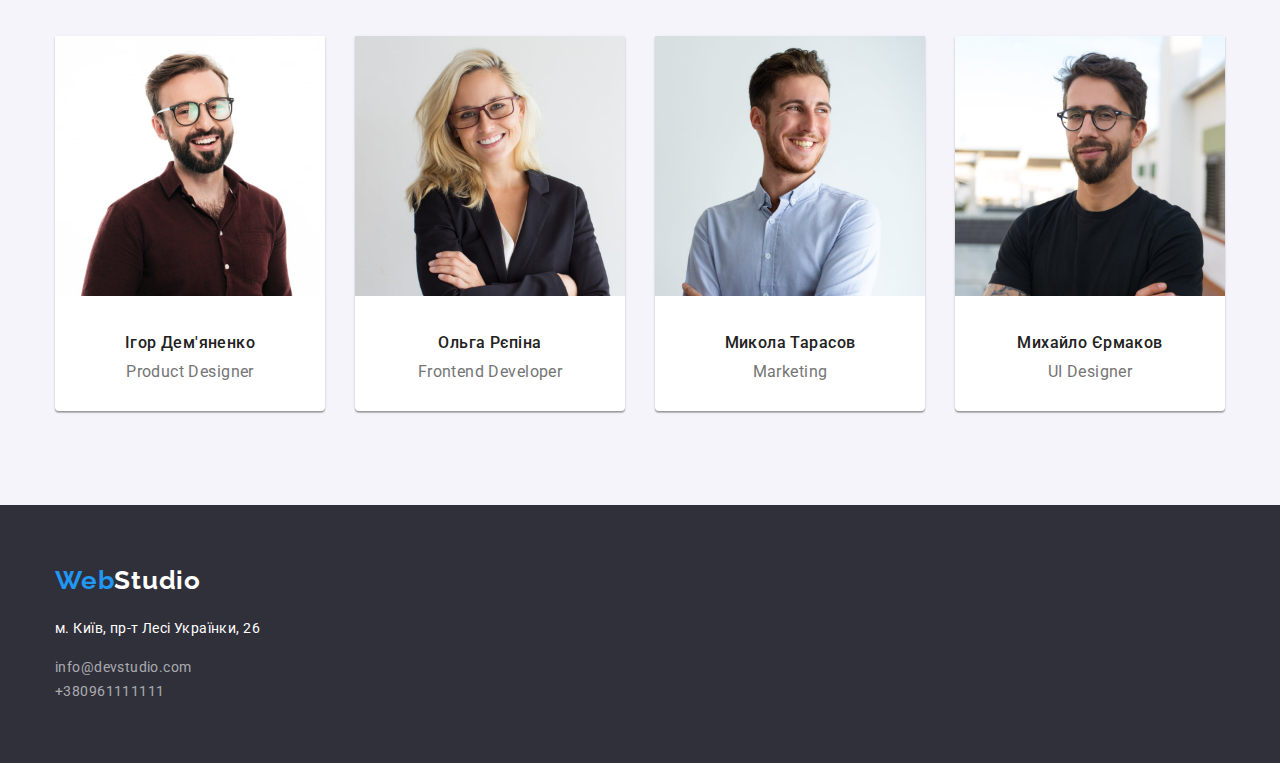
==== commit a2c684e5: "Add files via upload" ====
--- a/index.html
+++ b/index.html
@@ -79,25 +79,25 @@
    <div class="container team-container">
    <h2 class="team-title">Наша команда</h2>
    <ul class="team-list list">
-    <li class="list-item-team"><img src="./images/image(3).jpg" alt="Product Designer" width="250">
+    <li class="list-item-team"><img src="./images/image(3).jpg" alt="Product Designer" width="270">
     <div class="card">
         <h3 class="name">Ігор Дем'яненко</h3>
         <p class="specialty" lang="en">Product Designer</p>
     </div>
     </li>
-    <li class="list-item-team"><img src="./images/image(4).jpg" alt="Frontend Developer" width="250">
+    <li class="list-item-team"><img src="./images/image(4).jpg" alt="Frontend Developer" width="270">
     <div class="card">
         <h3 class="name">Ольга Рєпіна</h3>
         <p class="specialty" lang="en">Frontend Developer</p>
     </div>
     </li>
-    <li class="list-item-team"><img src="./images/image(5).jpg" alt="Marketing" width="250">
+    <li class="list-item-team"><img src="./images/image(5).jpg" alt="Marketing" width="270">
     <div class="card">
         <h3 class="name">Микола Тарасов</h3>
         <p class="specialty" lang="en">Marketing</p>
     </div>
     </li>
-    <li class="list-item-team"><img src="./images/image(6).jpg" alt="UI Designer" width="250">
+    <li class="list-item-team"><img src="./images/image(6).jpg" alt="UI Designer" width="270">
     <div class="card">
         <h3 class="name">Михайло Єрмаков</h3>
         <p class="specialty" lang="en">UI Designer</p>
--- a/css/styles.css
+++ b/css/styles.css
@@ -103,8 +103,8 @@
 
 .header-link {
     display: flex;
-    margin-right: 50px;
-}
+}
+
 .list-item-link,
 .list-item-link-p,
 .list-item-link-s,
@@ -115,19 +115,21 @@
   padding-bottom: 32px;
   gap: 30px;
 }
-
 .list {
     list-style-type: none;
 }
 .list-item {
     list-style-type: none;
 }
+.list-item:not(:last-child) {
+    margin-right: 30px;
+}
 .list-item-link {
     text-decoration: none;
     color: var(--main-title-cl);
     display: block;
     align-items: center;
-    margin-right: 30px;
+    
 }
 
 .list-item-link-p {
@@ -135,7 +137,7 @@
     color: var(--span-txt-cl);
     display: block;
     align-items: center;
-    margin-right: 30px;
+    list-style-type: none;
 }
 
 .list-item-link-s {
@@ -143,7 +145,6 @@
     color: var(--span-txt-cl);
     display: block;
     align-items: center;
-    margin-right: 30px;
 }
 .mail,
 .tel {
@@ -154,9 +155,11 @@
     letter-spacing: 0.02em;
     display: flex;
     align-items: center;
-    margin: 20px;
-}
-
+}
+.mail,
+.tel:not(:last-child) {
+    margin-right: 50px;
+}
 .mail:hover,
 .mail:focus {
     color: var(--span-txt-cl);
@@ -349,7 +352,7 @@
     font-family: var(--secondary-font);
     font-weight: 700;
     font-size: 26px;
-    line-height: 1.9;
+    line-height: 1.19;
     letter-spacing: 0.03em;
     display: block;
     padding: 0;
@@ -369,6 +372,9 @@
     text-decoration: none;
     color: var(--main-txt-cl);
 }
+.list-footer:not(:last-child) {
+    margin-bottom: 9px;
+} 
 
 .address-map {
     color: var(--hero-txt-cl);
